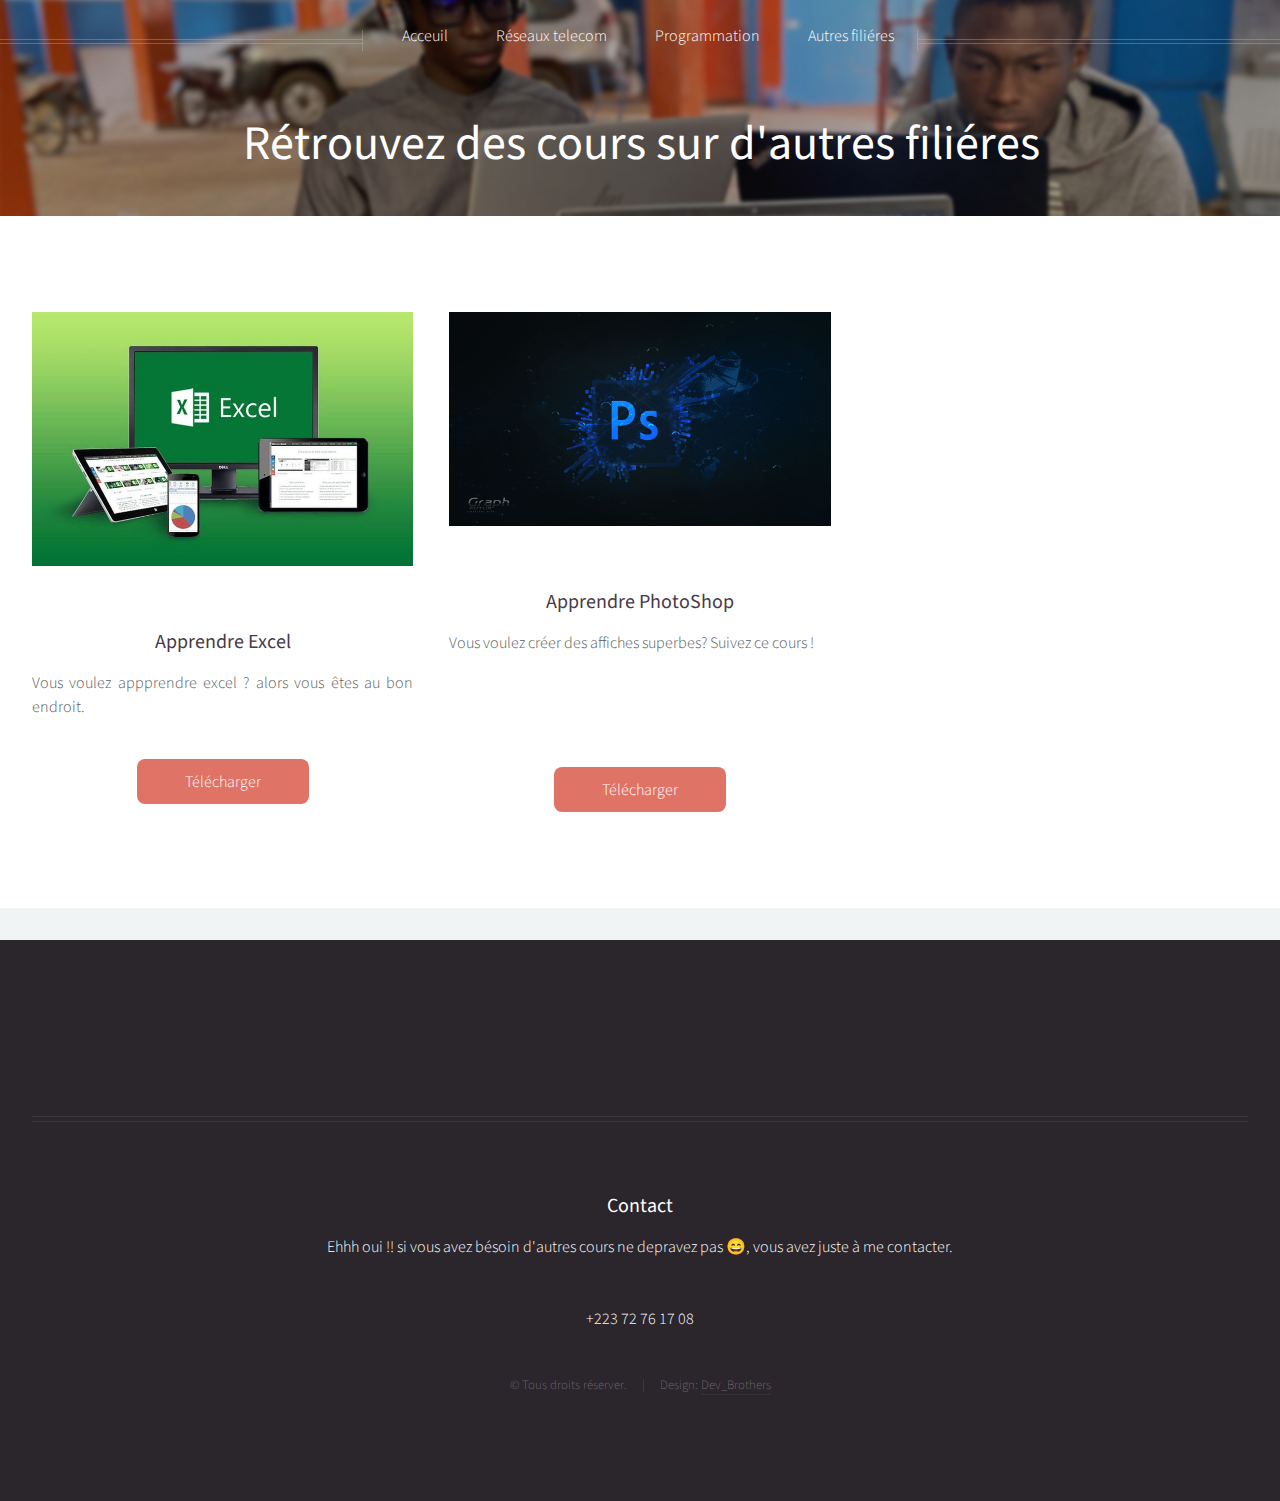
==== others.html @ 85491c1a "Cours smash" ====
<!DOCTYPE HTML>
<html>
	<head>
		<title>Trouvez d'autes cours</title>
		<meta charset="utf-8" />
		<meta name="viewport" content="width=device-width, initial-scale=1, user-scalable=no" />
		<link rel="stylesheet" href="main.css" />
		<noscript><link rel="stylesheet" href="noscript.css" /></noscript>
	</head>
	<body class="no-sidebar is-preload">
		<div id="page-wrapper">

			<!-- Header -->
				<div id="header">

					<!-- Inner -->
						<div class="inner">
							<header>
								<h1><a href="index.html" id="logo">Rétrouvez des cours  sur d'autres filiéres</a></h1>
							</header>
						</div>

					<!-- Nav -->
						<nav id="nav">
							<ul>
								<li><a href="index.html">Acceuil</a></li>
								<li><a href="reso.html">Réseaux telecom</a></li>
								<li><a href="program.html">Programmation</a></li>
								<li><a href="others.html">Autres filiéres</a></li>
							</ul>
						</nav>

				</div>

			<!-- Main -->
				<div class="wrapper style1">

					<div class="container">

						<div class="row">
							<article class="col-4 col-12-mobile special">
								<a href="#!" class="image featured"><img src="excel.jpg" alt="" /></a>
								<header>
									<h3><a href="#!">Apprendre Excel</a></h3>
								</header>
								<p>
									Vous voulez appprendre excel ? alors vous êtes au bon endroit.
									
								</p>
								<footer>
									<a Download="Excel"  href="https://t.me/Scorpion_dev_bros" class="button">Télécharger</a>
								</footer>
							</article>
							<article class="col-4 col-12-mobile special">
								<a href="#!" class="image featured"><img src="ps.jpg" alt="" /></a>
								<header>
									<h3><a href="#!">Apprendre PhotoShop</a></h3>
								</header>
								<p>
									Vous voulez créer des affiches superbes? Suivez ce cours ! <br><br><br><br>
								</p>
								<footer>
									<a download="PhotoShop" href="https://t.me/Scorpion_dev_bros" class="button">Télécharger</a>
								</footer>
							</article>
						</div>
					</div>

				</div>

			<!-- Footer -->
			<div id="footer">
					
				<hr />
				<div class="row">
					<div class="col-12">

						<!-- Contact -->
							<section class="contact">
								<header>
									<h3>Contact</h3>
								</header>
								<p>Ehhh oui !! si vous avez bésoin d'autres cours ne depravez pas 😄, vous avez juste à me contacter.</p>
								<p>+223 72 76 17 08</p>
								
							</section>

						<!-- Copyright -->
							<div class="copyright">
								<ul class="menu">
									<li>&copy; Tous droits réserver.</li><li>Design: <a href="https://ibnaboubacr.github.io/scorpion-pages.github.io/">Dev_Brothers</a></li>
								</ul>
							</div>

					</div>

				</div>
			</div>

		</div>

		<!-- Scripts -->
			<script src="jquery.min.js"></script>
			<script src="jquery.dropotron.min.js"></script>
			<script src="jquery.scrolly.min.js"></script>
			<script src="jquery.scrollex.min.js"></script>
			<script src="browser.min.js"></script>
			<script src="breakpoints.min.js"></script>
			<script src="util.js"></script>
			<script src="main.js"></script>

	</body>
</html>
---- main.css ----
@import url("https://fonts.googleapis.com/css?family=Source+Sans+Pro:300,300italic,400,400italic,600");
@import url("fontawesome-all.min.css");

/*
	Helios by HTML5 UP
	html5up.net | @ajlkn
	Free for personal and commercial use under the CCA 3.0 license (html5up.net/license)
*/

html, body, div, span, applet, object,
iframe, h1, h2, h3, h4, h5, h6, p, blockquote,
pre, a, abbr, acronym, address, big, cite,
code, del, dfn, em, img, ins, kbd, q, s, samp,
small, strike, strong, sub, sup, tt, var, b,
u, i, center, dl, dt, dd, ol, ul, li, fieldset,
form, label, legend, table, caption, tbody,
tfoot, thead, tr, th, td, article, aside,
canvas, details, embed, figure, figcaption,
footer, header, hgroup, menu, nav, output, ruby,
section, summary, time, mark, audio, video {
	margin: 0;
	padding: 0;
	border: 0;
	font-size: 100%;
	font: inherit;
	vertical-align: baseline;}

article, aside, details, figcaption, figure,
footer, header, hgroup, menu, nav, section {
	display: block;}

body {
	line-height: 1;
}

ol, ul {
	list-style: none;
}

blockquote, q {
	quotes: none;
}

	blockquote:before, blockquote:after, q:before, q:after {
		content: '';
		content: none;
	}

table {
	border-collapse: collapse;
	border-spacing: 0;
}

body {
	-webkit-text-size-adjust: none;
}

mark {
	background-color: transparent;
	color: inherit;
}

input::-moz-focus-inner {
	border: 0;
	padding: 0;
}

input, select, textarea {
	-moz-appearance: none;
	-webkit-appearance: none;
	-ms-appearance: none;
	appearance: none;
}

/* Basic */

	html {
		box-sizing: border-box;
	}

	*, *:before, *:after {
		box-sizing: inherit;
	}

	body {
		background: #f0f4f4;
		color: #5b5b5b;
		font-size: 15pt;
		line-height: 1.85em;
		font-family: 'Source Sans Pro', sans-serif;
		font-weight: 300;
	}

		body.is-preload *, body.is-preload *:before, body.is-preload *:after {
			-moz-animation: none !important;
			-webkit-animation: none !important;
			-ms-animation: none !important;
			animation: none !important;
			-moz-transition: none !important;
			-webkit-transition: none !important;
			-ms-transition: none !important;
			transition: none !important;
		}

	input, textarea, select {
		font-size: 15pt;
		line-height: 1.85em;
		font-family: 'Source Sans Pro', sans-serif;
		font-weight: 300;
	}

	h1, h2, h3, h4, h5, h6 {
		font-weight: 400;
		color: #483949;
		line-height: 1.25em;
	}

	h1 a, h2 a, h3 a, h4 a, h5 a, h6 a {
		color: inherit;
		text-decoration: none;
		border-bottom-color: transparent;
	}

	h1 strong, h2 strong, h3 strong, h4 strong, h5 strong, h6 strong {
		font-weight: 600;
	}

	h2 {
		font-size: 2.85em;
	}

	h3 {
		font-size: 1.25em;
	}

	h4 {
		font-size: 1em;
		margin: 0 0 0.25em 0;
	}

	strong, b {
		font-weight: 400;
		color: #483949;
	}

	em, i {
		font-style: italic;
	}

	a {
		color: inherit;
		border-bottom: solid 1px rgba(128, 128, 128, 0.15);
		text-decoration: none;
		-moz-transition: background-color 0.35s ease-in-out, color 0.35s ease-in-out, border-bottom-color 0.35s ease-in-out;
		-webkit-transition: background-color 0.35s ease-in-out, color 0.35s ease-in-out, border-bottom-color 0.35s ease-in-out;
		-ms-transition: background-color 0.35s ease-in-out, color 0.35s ease-in-out, border-bottom-color 0.35s ease-in-out;
		transition: background-color 0.35s ease-in-out, color 0.35s ease-in-out, border-bottom-color 0.35s ease-in-out;
	}

		a:hover {
			color: #ef8376;
			border-bottom-color: transparent;
		}

	sub {
		position: relative;
		top: 0.5em;
		font-size: 0.8em;
	}

	sup {
		position: relative;
		top: -0.5em;
		font-size: 0.8em;
	}

	blockquote {
		border-left: solid 0.5em #ddd;
		padding: 1em 0 1em 2em;
		font-style: italic;
	}

	p, ul, ol, dl, table {
		margin-bottom: 1em;
	}

	p {
		text-align: justify;
	}

	br.clear {
		clear: both;
	}

	hr {
		position: relative;
		display: block;
		border: 0;
		top: 4.5em;
		margin-bottom: 9em;
		height: 6px;
		border-top: solid 1px rgba(128, 128, 128, 0.2);
		border-bottom: solid 1px rgba(128, 128, 128, 0.2);
	}

		hr:before, hr:after {
			content: '';
			position: absolute;
			top: -8px;
			display: block;
			width: 1px;
			height: 21px;
			background: rgba(128, 128, 128, 0.2);
		}

		hr:before {
			left: -1px;
		}

		hr:after {
			right: -1px;
		}

	.timestamp {
		color: rgba(128, 128, 128, 0.75);
		font-size: 0.8em;
	}

/* Container */

	.container {
		margin: 0 auto;
		max-width: 100%;
		width: 1400px;
	}

		@media screen and (max-width: 1680px) {

			.container {
				width: 1200px;
			}

		}

		@media screen and (max-width: 1280px) {

			.container {
				width: 100%;
			}

		}

		@media screen and (max-width: 960px) {

			.container {
				width: 100%;
			}

		}

		@media screen and (max-width: 840px) {

			.container {
				width: 100%;
			}

		}

		@media screen and (max-width: 736px) {

			.container {
				width: 100%;
			}

		}

/* Row */

	.row {
		display: flex;
		flex-wrap: wrap;
		box-sizing: border-box;
		align-items: stretch;
	}

		.row > * {
			box-sizing: border-box;
		}

		.row.gtr-uniform > * > :last-child {
			margin-bottom: 0;
		}

		.row.aln-left {
			justify-content: flex-start;
		}

		.row.aln-center {
			justify-content: center;
		}

		.row.aln-right {
			justify-content: flex-end;
		}

		.row.aln-top {
			align-items: flex-start;
		}

		.row.aln-middle {
			align-items: center;
		}

		.row.aln-bottom {
			align-items: flex-end;
		}

		.row > .imp {
			order: -1;
		}

		.row > .col-1 {
			width: 8.33333%;
		}

		.row > .off-1 {
			margin-left: 8.33333%;
		}

		.row > .col-2 {
			width: 16.66667%;
		}

		.row > .off-2 {
			margin-left: 16.66667%;
		}

		.row > .col-3 {
			width: 25%;
		}

		.row > .off-3 {
			margin-left: 25%;
		}

		.row > .col-4 {
			width: 33.33333%;
		}

		.row > .off-4 {
			margin-left: 33.33333%;
		}

		.row > .col-5 {
			width: 41.66667%;
		}

		.row > .off-5 {
			margin-left: 41.66667%;
		}

		.row > .col-6 {
			width: 50%;
		}

		.row > .off-6 {
			margin-left: 50%;
		}

		.row > .col-7 {
			width: 58.33333%;
		}

		.row > .off-7 {
			margin-left: 58.33333%;
		}

		.row > .col-8 {
			width: 66.66667%;
		}

		.row > .off-8 {
			margin-left: 66.66667%;
		}

		.row > .col-9 {
			width: 75%;
		}

		.row > .off-9 {
			margin-left: 75%;
		}

		.row > .col-10 {
			width: 83.33333%;
		}

		.row > .off-10 {
			margin-left: 83.33333%;
		}

		.row > .col-11 {
			width: 91.66667%;
		}

		.row > .off-11 {
			margin-left: 91.66667%;
		}

		.row > .col-12 {
			width: 100%;
		}

		.row > .off-12 {
			margin-left: 100%;
		}

		.row.gtr-0 {
			margin-top: 0px;
			margin-left: 0px;
		}

			.row.gtr-0 > * {
				padding: 0px 0 0 0px;
			}

			.row.gtr-0.gtr-uniform {
				margin-top: 0px;
			}

				.row.gtr-0.gtr-uniform > * {
					padding-top: 0px;
				}

		.row.gtr-25 {
			margin-top: -10px;
			margin-left: -10px;
		}

			.row.gtr-25 > * {
				padding: 10px 0 0 10px;
			}

			.row.gtr-25.gtr-uniform {
				margin-top: -10px;
			}

				.row.gtr-25.gtr-uniform > * {
					padding-top: 10px;
				}

		.row.gtr-50 {
			margin-top: -20px;
			margin-left: -20px;
		}

			.row.gtr-50 > * {
				padding: 20px 0 0 20px;
			}

			.row.gtr-50.gtr-uniform {
				margin-top: -20px;
			}

				.row.gtr-50.gtr-uniform > * {
					padding-top: 20px;
				}

		.row {
			margin-top: -40px;
			margin-left: -40px;
		}

			.row > * {
				padding: 40px 0 0 40px;
			}

			.row.gtr-uniform {
				margin-top: -40px;
			}

				.row.gtr-uniform > * {
					padding-top: 40px;
				}

		.row.gtr-150 {
			margin-top: -60px;
			margin-left: -60px;
		}

			.row.gtr-150 > * {
				padding: 60px 0 0 60px;
			}

			.row.gtr-150.gtr-uniform {
				margin-top: -60px;
			}

				.row.gtr-150.gtr-uniform > * {
					padding-top: 60px;
				}

		.row.gtr-200 {
			margin-top: -80px;
			margin-left: -80px;
		}

			.row.gtr-200 > * {
				padding: 80px 0 0 80px;
			}

			.row.gtr-200.gtr-uniform {
				margin-top: -80px;
			}

				.row.gtr-200.gtr-uniform > * {
					padding-top: 80px;
				}

		@media screen and (max-width: 1680px) {

			.row {
				display: flex;
				flex-wrap: wrap;
				box-sizing: border-box;
				align-items: stretch;
			}

				.row > * {
					box-sizing: border-box;
				}

				.row.gtr-uniform > * > :last-child {
					margin-bottom: 0;
				}

				.row.aln-left {
					justify-content: flex-start;
				}

				.row.aln-center {
					justify-content: center;
				}

				.row.aln-right {
					justify-content: flex-end;
				}

				.row.aln-top {
					align-items: flex-start;
				}

				.row.aln-middle {
					align-items: center;
				}

				.row.aln-bottom {
					align-items: flex-end;
				}

				.row > .imp-wide {
					order: -1;
				}

				.row > .col-1-wide {
					width: 8.33333%;
				}

				.row > .off-1-wide {
					margin-left: 8.33333%;
				}

				.row > .col-2-wide {
					width: 16.66667%;
				}

				.row > .off-2-wide {
					margin-left: 16.66667%;
				}

				.row > .col-3-wide {
					width: 25%;
				}

				.row > .off-3-wide {
					margin-left: 25%;
				}

				.row > .col-4-wide {
					width: 33.33333%;
				}

				.row > .off-4-wide {
					margin-left: 33.33333%;
				}

				.row > .col-5-wide {
					width: 41.66667%;
				}

				.row > .off-5-wide {
					margin-left: 41.66667%;
				}

				.row > .col-6-wide {
					width: 50%;
				}

				.row > .off-6-wide {
					margin-left: 50%;
				}

				.row > .col-7-wide {
					width: 58.33333%;
				}

				.row > .off-7-wide {
					margin-left: 58.33333%;
				}

				.row > .col-8-wide {
					width: 66.66667%;
				}

				.row > .off-8-wide {
					margin-left: 66.66667%;
				}

				.row > .col-9-wide {
					width: 75%;
				}

				.row > .off-9-wide {
					margin-left: 75%;
				}

				.row > .col-10-wide {
					width: 83.33333%;
				}

				.row > .off-10-wide {
					margin-left: 83.33333%;
				}

				.row > .col-11-wide {
					width: 91.66667%;
				}

				.row > .off-11-wide {
					margin-left: 91.66667%;
				}

				.row > .col-12-wide {
					width: 100%;
				}

				.row > .off-12-wide {
					margin-left: 100%;
				}

				.row.gtr-0 {
					margin-top: 0px;
					margin-left: 0px;
				}

					.row.gtr-0 > * {
						padding: 0px 0 0 0px;
					}

					.row.gtr-0.gtr-uniform {
						margin-top: 0px;
					}

						.row.gtr-0.gtr-uniform > * {
							padding-top: 0px;
						}

				.row.gtr-25 {
					margin-top: -10px;
					margin-left: -10px;
				}

					.row.gtr-25 > * {
						padding: 10px 0 0 10px;
					}

					.row.gtr-25.gtr-uniform {
						margin-top: -10px;
					}

						.row.gtr-25.gtr-uniform > * {
							padding-top: 10px;
						}

				.row.gtr-50 {
					margin-top: -20px;
					margin-left: -20px;
				}

					.row.gtr-50 > * {
						padding: 20px 0 0 20px;
					}

					.row.gtr-50.gtr-uniform {
						margin-top: -20px;
					}

						.row.gtr-50.gtr-uniform > * {
							padding-top: 20px;
						}

				.row {
					margin-top: -40px;
					margin-left: -40px;
				}

					.row > * {
						padding: 40px 0 0 40px;
					}

					.row.gtr-uniform {
						margin-top: -40px;
					}

						.row.gtr-uniform > * {
							padding-top: 40px;
						}

				.row.gtr-150 {
					margin-top: -60px;
					margin-left: -60px;
				}

					.row.gtr-150 > * {
						padding: 60px 0 0 60px;
					}

					.row.gtr-150.gtr-uniform {
						margin-top: -60px;
					}

						.row.gtr-150.gtr-uniform > * {
							padding-top: 60px;
						}

				.row.gtr-200 {
					margin-top: -80px;
					margin-left: -80px;
				}

					.row.gtr-200 > * {
						padding: 80px 0 0 80px;
					}

					.row.gtr-200.gtr-uniform {
						margin-top: -80px;
					}

						.row.gtr-200.gtr-uniform > * {
							padding-top: 80px;
						}

		}

		@media screen and (max-width: 1280px) {

			.row {
				display: flex;
				flex-wrap: wrap;
				box-sizing: border-box;
				align-items: stretch;
			}

				.row > * {
					box-sizing: border-box;
				}

				.row.gtr-uniform > * > :last-child {
					margin-bottom: 0;
				}

				.row.aln-left {
					justify-content: flex-start;
				}

				.row.aln-center {
					justify-content: center;
				}

				.row.aln-right {
					justify-content: flex-end;
				}

				.row.aln-top {
					align-items: flex-start;
				}

				.row.aln-middle {
					align-items: center;
				}

				.row.aln-bottom {
					align-items: flex-end;
				}

				.row > .imp-normal {
					order: -1;
				}

				.row > .col-1-normal {
					width: 8.33333%;
				}

				.row > .off-1-normal {
					margin-left: 8.33333%;
				}

				.row > .col-2-normal {
					width: 16.66667%;
				}

				.row > .off-2-normal {
					margin-left: 16.66667%;
				}

				.row > .col-3-normal {
					width: 25%;
				}

				.row > .off-3-normal {
					margin-left: 25%;
				}

				.row > .col-4-normal {
					width: 33.33333%;
				}

				.row > .off-4-normal {
					margin-left: 33.33333%;
				}

				.row > .col-5-normal {
					width: 41.66667%;
				}

				.row > .off-5-normal {
					margin-left: 41.66667%;
				}

				.row > .col-6-normal {
					width: 50%;
				}

				.row > .off-6-normal {
					margin-left: 50%;
				}

				.row > .col-7-normal {
					width: 58.33333%;
				}

				.row > .off-7-normal {
					margin-left: 58.33333%;
				}

				.row > .col-8-normal {
					width: 66.66667%;
				}

				.row > .off-8-normal {
					margin-left: 66.66667%;
				}

				.row > .col-9-normal {
					width: 75%;
				}

				.row > .off-9-normal {
					margin-left: 75%;
				}

				.row > .col-10-normal {
					width: 83.33333%;
				}

				.row > .off-10-normal {
					margin-left: 83.33333%;
				}

				.row > .col-11-normal {
					width: 91.66667%;
				}

				.row > .off-11-normal {
					margin-left: 91.66667%;
				}

				.row > .col-12-normal {
					width: 100%;
				}

				.row > .off-12-normal {
					margin-left: 100%;
				}

				.row.gtr-0 {
					margin-top: 0px;
					margin-left: 0px;
				}

					.row.gtr-0 > * {
						padding: 0px 0 0 0px;
					}

					.row.gtr-0.gtr-uniform {
						margin-top: 0px;
					}

						.row.gtr-0.gtr-uniform > * {
							padding-top: 0px;
						}

				.row.gtr-25 {
					margin-top: -9px;
					margin-left: -9px;
				}

					.row.gtr-25 > * {
						padding: 9px 0 0 9px;
					}

					.row.gtr-25.gtr-uniform {
						margin-top: -9px;
					}

						.row.gtr-25.gtr-uniform > * {
							padding-top: 9px;
						}

				.row.gtr-50 {
					margin-top: -18px;
					margin-left: -18px;
				}

					.row.gtr-50 > * {
						padding: 18px 0 0 18px;
					}

					.row.gtr-50.gtr-uniform {
						margin-top: -18px;
					}

						.row.gtr-50.gtr-uniform > * {
							padding-top: 18px;
						}

				.row {
					margin-top: -36px;
					margin-left: -36px;
				}

					.row > * {
						padding: 36px 0 0 36px;
					}

					.row.gtr-uniform {
						margin-top: -36px;
					}

						.row.gtr-uniform > * {
							padding-top: 36px;
						}

				.row.gtr-150 {
					margin-top: -54px;
					margin-left: -54px;
				}

					.row.gtr-150 > * {
						padding: 54px 0 0 54px;
					}

					.row.gtr-150.gtr-uniform {
						margin-top: -54px;
					}

						.row.gtr-150.gtr-uniform > * {
							padding-top: 54px;
						}

				.row.gtr-200 {
					margin-top: -72px;
					margin-left: -72px;
				}

					.row.gtr-200 > * {
						padding: 72px 0 0 72px;
					}

					.row.gtr-200.gtr-uniform {
						margin-top: -72px;
					}

						.row.gtr-200.gtr-uniform > * {
							padding-top: 72px;
						}

		}

		@media screen and (max-width: 960px) {

			.row {
				display: flex;
				flex-wrap: wrap;
				box-sizing: border-box;
				align-items: stretch;
			}

				.row > * {
					box-sizing: border-box;
				}

				.row.gtr-uniform > * > :last-child {
					margin-bottom: 0;
				}

				.row.aln-left {
					justify-content: flex-start;
				}

				.row.aln-center {
					justify-content: center;
				}

				.row.aln-right {
					justify-content: flex-end;
				}

				.row.aln-top {
					align-items: flex-start;
				}

				.row.aln-middle {
					align-items: center;
				}

				.row.aln-bottom {
					align-items: flex-end;
				}

				.row > .imp-narrow {
					order: -1;
				}

				.row > .col-1-narrow {
					width: 8.33333%;
				}

				.row > .off-1-narrow {
					margin-left: 8.33333%;
				}

				.row > .col-2-narrow {
					width: 16.66667%;
				}

				.row > .off-2-narrow {
					margin-left: 16.66667%;
				}

				.row > .col-3-narrow {
					width: 25%;
				}

				.row > .off-3-narrow {
					margin-left: 25%;
				}

				.row > .col-4-narrow {
					width: 33.33333%;
				}

				.row > .off-4-narrow {
					margin-left: 33.33333%;
				}

				.row > .col-5-narrow {
					width: 41.66667%;
				}

				.row > .off-5-narrow {
					margin-left: 41.66667%;
				}

				.row > .col-6-narrow {
					width: 50%;
				}

				.row > .off-6-narrow {
					margin-left: 50%;
				}

				.row > .col-7-narrow {
					width: 58.33333%;
				}

				.row > .off-7-narrow {
					margin-left: 58.33333%;
				}

				.row > .col-8-narrow {
					width: 66.66667%;
				}

				.row > .off-8-narrow {
					margin-left: 66.66667%;
				}

				.row > .col-9-narrow {
					width: 75%;
				}

				.row > .off-9-narrow {
					margin-left: 75%;
				}

				.row > .col-10-narrow {
					width: 83.33333%;
				}

				.row > .off-10-narrow {
					margin-left: 83.33333%;
				}

				.row > .col-11-narrow {
					width: 91.66667%;
				}

				.row > .off-11-narrow {
					margin-left: 91.66667%;
				}

				.row > .col-12-narrow {
					width: 100%;
				}

				.row > .off-12-narrow {
					margin-left: 100%;
				}

				.row.gtr-0 {
					margin-top: 0px;
					margin-left: 0px;
				}

					.row.gtr-0 > * {
						padding: 0px 0 0 0px;
					}

					.row.gtr-0.gtr-uniform {
						margin-top: 0px;
					}

						.row.gtr-0.gtr-uniform > * {
							padding-top: 0px;
						}

				.row.gtr-25 {
					margin-top: -8px;
					margin-left: -8px;
				}

					.row.gtr-25 > * {
						padding: 8px 0 0 8px;
					}

					.row.gtr-25.gtr-uniform {
						margin-top: -8px;
					}

						.row.gtr-25.gtr-uniform > * {
							padding-top: 8px;
						}

				.row.gtr-50 {
					margin-top: -16px;
					margin-left: -16px;
				}

					.row.gtr-50 > * {
						padding: 16px 0 0 16px;
					}

					.row.gtr-50.gtr-uniform {
						margin-top: -16px;
					}

						.row.gtr-50.gtr-uniform > * {
							padding-top: 16px;
						}

				.row {
					margin-top: -32px;
					margin-left: -32px;
				}

					.row > * {
						padding: 32px 0 0 32px;
					}

					.row.gtr-uniform {
						margin-top: -32px;
					}

						.row.gtr-uniform > * {
							padding-top: 32px;
						}

				.row.gtr-150 {
					margin-top: -48px;
					margin-left: -48px;
				}

					.row.gtr-150 > * {
						padding: 48px 0 0 48px;
					}

					.row.gtr-150.gtr-uniform {
						margin-top: -48px;
					}

						.row.gtr-150.gtr-uniform > * {
							padding-top: 48px;
						}

				.row.gtr-200 {
					margin-top: -64px;
					margin-left: -64px;
				}

					.row.gtr-200 > * {
						padding: 64px 0 0 64px;
					}

					.row.gtr-200.gtr-uniform {
						margin-top: -64px;
					}

						.row.gtr-200.gtr-uniform > * {
							padding-top: 64px;
						}

		}

		@media screen and (max-width: 840px) {

			.row {
				display: flex;
				flex-wrap: wrap;
				box-sizing: border-box;
				align-items: stretch;
			}

				.row > * {
					box-sizing: border-box;
				}

				.row.gtr-uniform > * > :last-child {
					margin-bottom: 0;
				}

				.row.aln-left {
					justify-content: flex-start;
				}

				.row.aln-center {
					justify-content: center;
				}

				.row.aln-right {
					justify-content: flex-end;
				}

				.row.aln-top {
					align-items: flex-start;
				}

				.row.aln-middle {
					align-items: center;
				}

				.row.aln-bottom {
					align-items: flex-end;
				}

				.row > .imp-narrower {
					order: -1;
				}

				.row > .col-1-narrower {
					width: 8.33333%;
				}

				.row > .off-1-narrower {
					margin-left: 8.33333%;
				}

				.row > .col-2-narrower {
					width: 16.66667%;
				}

				.row > .off-2-narrower {
					margin-left: 16.66667%;
				}

				.row > .col-3-narrower {
					width: 25%;
				}

				.row > .off-3-narrower {
					margin-left: 25%;
				}

				.row > .col-4-narrower {
					width: 33.33333%;
				}

				.row > .off-4-narrower {
					margin-left: 33.33333%;
				}

				.row > .col-5-narrower {
					width: 41.66667%;
				}

				.row > .off-5-narrower {
					margin-left: 41.66667%;
				}

				.row > .col-6-narrower {
					width: 50%;
				}

				.row > .off-6-narrower {
					margin-left: 50%;
				}

				.row > .col-7-narrower {
					width: 58.33333%;
				}

				.row > .off-7-narrower {
					margin-left: 58.33333%;
				}

				.row > .col-8-narrower {
					width: 66.66667%;
				}

				.row > .off-8-narrower {
					margin-left: 66.66667%;
				}

				.row > .col-9-narrower {
					width: 75%;
				}

				.row > .off-9-narrower {
					margin-left: 75%;
				}

				.row > .col-10-narrower {
					width: 83.33333%;
				}

				.row > .off-10-narrower {
					margin-left: 83.33333%;
				}

				.row > .col-11-narrower {
					width: 91.66667%;
				}

				.row > .off-11-narrower {
					margin-left: 91.66667%;
				}

				.row > .col-12-narrower {
					width: 100%;
				}

				.row > .off-12-narrower {
					margin-left: 100%;
				}

				.row.gtr-0 {
					margin-top: 0px;
					margin-left: 0px;
				}

					.row.gtr-0 > * {
						padding: 0px 0 0 0px;
					}

					.row.gtr-0.gtr-uniform {
						margin-top: 0px;
					}

						.row.gtr-0.gtr-uniform > * {
							padding-top: 0px;
						}

				.row.gtr-25 {
					margin-top: -8px;
					margin-left: -8px;
				}

					.row.gtr-25 > * {
						padding: 8px 0 0 8px;
					}

					.row.gtr-25.gtr-uniform {
						margin-top: -8px;
					}

						.row.gtr-25.gtr-uniform > * {
							padding-top: 8px;
						}

				.row.gtr-50 {
					margin-top: -16px;
					margin-left: -16px;
				}

					.row.gtr-50 > * {
						padding: 16px 0 0 16px;
					}

					.row.gtr-50.gtr-uniform {
						margin-top: -16px;
					}

						.row.gtr-50.gtr-uniform > * {
							padding-top: 16px;
						}

				.row {
					margin-top: -32px;
					margin-left: -32px;
				}

					.row > * {
						padding: 32px 0 0 32px;
					}

					.row.gtr-uniform {
						margin-top: -32px;
					}

						.row.gtr-uniform > * {
							padding-top: 32px;
						}

				.row.gtr-150 {
					margin-top: -48px;
					margin-left: -48px;
				}

					.row.gtr-150 > * {
						padding: 48px 0 0 48px;
					}

					.row.gtr-150.gtr-uniform {
						margin-top: -48px;
					}

						.row.gtr-150.gtr-uniform > * {
							padding-top: 48px;
						}

				.row.gtr-200 {
					margin-top: -64px;
					margin-left: -64px;
				}

					.row.gtr-200 > * {
						padding: 64px 0 0 64px;
					}

					.row.gtr-200.gtr-uniform {
						margin-top: -64px;
					}

						.row.gtr-200.gtr-uniform > * {
							padding-top: 64px;
						}

		}

		@media screen and (max-width: 736px) {

			.row {
				display: flex;
				flex-wrap: wrap;
				box-sizing: border-box;
				align-items: stretch;
			}

				.row > * {
					box-sizing: border-box;
				}

				.row.gtr-uniform > * > :last-child {
					margin-bottom: 0;
				}

				.row.aln-left {
					justify-content: flex-start;
				}

				.row.aln-center {
					justify-content: center;
				}

				.row.aln-right {
					justify-content: flex-end;
				}

				.row.aln-top {
					align-items: flex-start;
				}

				.row.aln-middle {
					align-items: center;
				}

				.row.aln-bottom {
					align-items: flex-end;
				}

				.row > .imp-mobile {
					order: -1;
				}

				.row > .col-1-mobile {
					width: 8.33333%;
				}

				.row > .off-1-mobile {
					margin-left: 8.33333%;
				}

				.row > .col-2-mobile {
					width: 16.66667%;
				}

				.row > .off-2-mobile {
					margin-left: 16.66667%;
				}

				.row > .col-3-mobile {
					width: 25%;
				}

				.row > .off-3-mobile {
					margin-left: 25%;
				}

				.row > .col-4-mobile {
					width: 33.33333%;
				}

				.row > .off-4-mobile {
					margin-left: 33.33333%;
				}

				.row > .col-5-mobile {
					width: 41.66667%;
				}

				.row > .off-5-mobile {
					margin-left: 41.66667%;
				}

				.row > .col-6-mobile {
					width: 50%;
				}

				.row > .off-6-mobile {
					margin-left: 50%;
				}

				.row > .col-7-mobile {
					width: 58.33333%;
				}

				.row > .off-7-mobile {
					margin-left: 58.33333%;
				}

				.row > .col-8-mobile {
					width: 66.66667%;
				}

				.row > .off-8-mobile {
					margin-left: 66.66667%;
				}

				.row > .col-9-mobile {
					width: 75%;
				}

				.row > .off-9-mobile {
					margin-left: 75%;
				}

				.row > .col-10-mobile {
					width: 83.33333%;
				}

				.row > .off-10-mobile {
					margin-left: 83.33333%;
				}

				.row > .col-11-mobile {
					width: 91.66667%;
				}

				.row > .off-11-mobile {
					margin-left: 91.66667%;
				}

				.row > .col-12-mobile {
					width: 100%;
				}

				.row > .off-12-mobile {
					margin-left: 100%;
				}

				.row.gtr-0 {
					margin-top: 0px;
					margin-left: 0px;
				}

					.row.gtr-0 > * {
						padding: 0px 0 0 0px;
					}

					.row.gtr-0.gtr-uniform {
						margin-top: 0px;
					}

						.row.gtr-0.gtr-uniform > * {
							padding-top: 0px;
						}

				.row.gtr-25 {
					margin-top: -5px;
					margin-left: -5px;
				}

					.row.gtr-25 > * {
						padding: 5px 0 0 5px;
					}

					.row.gtr-25.gtr-uniform {
						margin-top: -5px;
					}

						.row.gtr-25.gtr-uniform > * {
							padding-top: 5px;
						}

				.row.gtr-50 {
					margin-top: -10px;
					margin-left: -10px;
				}

					.row.gtr-50 > * {
						padding: 10px 0 0 10px;
					}

					.row.gtr-50.gtr-uniform {
						margin-top: -10px;
					}

						.row.gtr-50.gtr-uniform > * {
							padding-top: 10px;
						}

				.row {
					margin-top: -20px;
					margin-left: -20px;
				}

					.row > * {
						padding: 20px 0 0 20px;
					}

					.row.gtr-uniform {
						margin-top: -20px;
					}

						.row.gtr-uniform > * {
							padding-top: 20px;
						}

				.row.gtr-150 {
					margin-top: -30px;
					margin-left: -30px;
				}

					.row.gtr-150 > * {
						padding: 30px 0 0 30px;
					}

					.row.gtr-150.gtr-uniform {
						margin-top: -30px;
					}

						.row.gtr-150.gtr-uniform > * {
							padding-top: 30px;
						}

				.row.gtr-200 {
					margin-top: -40px;
					margin-left: -40px;
				}

					.row.gtr-200 > * {
						padding: 40px 0 0 40px;
					}

					.row.gtr-200.gtr-uniform {
						margin-top: -40px;
					}

						.row.gtr-200.gtr-uniform > * {
							padding-top: 40px;
						}

		}

/* Sections/Article */

	section, article {
		margin-bottom: 3em;
	}

		section > :last-child, section:last-child, article > :last-child, article:last-child {
			margin-bottom: 0;
		}

		section.special > header, section.special > footer, article.special > header, article.special > footer {
			text-align: center;
		}

	.row > section, .row > article {
		margin-bottom: 0;
	}

	header {
		margin: 0 0 1em 0;
	}

		header > p {
			display: block;
			font-size: 1.5em;
			margin: 1em 0 2em 0;
			line-height: 1.5em;
			text-align: inherit;
		}

	footer {
		margin: 2.5em 0 0 0;
	}

/* Image */

	.image {
		position: relative;
		display: inline-block;
		border: 0;
		outline: 0;
	}

		.image img {
			display: block;
			width: 100%;
		}

		.image.fit {
			display: block;
			width: 100%;
		}

		.image.featured {
			display: block;
			width: 100%;
			margin: 0 0 4em 0;
		}

		.image.left {
			float: left;
			margin: 0 2em 2em 0;
		}

		.image.centered {
			display: block;
			margin: 0 0 2em 0;
		}

			.image.centered img {
				margin: 0 auto;
				width: auto;
			}

/* List */

	ul {
		list-style: disc;
		padding-left: 1em;
	}

		ul li {
			padding-left: 0.5em;
		}

	ol {
		list-style: decimal;
		padding-left: 1.25em;
	}

		ol li {
			padding-left: 0.25em;
		}

/* Actions */

	ul.actions {
		margin: 3em 0 0 0;
		list-style: none;
		padding-left: 0;
	}

		form ul.actions {
			margin-top: 0;
		}

		ul.actions li {
			display: inline-block;
			margin: 0 0.75em 0 0.75em;
			padding-left: 0;
		}

			ul.actions li:first-child {
				margin-left: 0;
			}

			ul.actions li:last-child {
				margin-right: 0;
			}

/* Divided */

	ul.divided {
		list-style: none;
		padding-left: 0;
	}

		ul.divided li {
			border-top: solid 1px rgba(128, 128, 128, 0.2);
			padding-top: 1.5em;
			margin-top: 1.5em;
			padding-left: 0;
		}

			ul.divided li:first-child {
				border-top: 0;
				padding-top: 0;
				margin-top: 0;
			}

/* Menu */

	ul.menu {
		height: 1em;
		line-height: 1em;
		list-style: none;
		padding-left: 0;
	}

		ul.menu li {
			display: inline-block;
			border-left: solid 1px rgba(128, 128, 128, 0.2);
			padding-left: 1.25em;
			margin-left: 1.25em;
		}

			ul.menu li:first-child {
				border-left: 0;
				padding-left: 0;
				margin-left: 0;
			}

/* Icons */

	ul.icons {
		position: relative;
		background: rgba(128, 128, 128, 0.05);
		border-radius: 4em;
		display: inline-block;
		padding: 0.35em 0.75em 0.35em 0.75em;
		font-size: 1.25em;
		cursor: default;
		list-style: none;
	}

		ul.icons li {
			display: inline-block;
			padding-left: 0;
		}

			ul.icons li a {
				display: inline-block;
				background: none;
				width: 2.5em;
				height: 2.5em;
				line-height: 2.5em;
				text-align: center;
				border-radius: 100%;
				border: 0;
				color: inherit;
			}

				ul.icons li a:hover {
					color: #ef8376;
				}

/* Form */

	form label {
		display: block;
		font-weight: 400;
		color: #483949;
		margin: 0 0 1em 0;
	}

	form input[type="text"],
	form input[type="email"],
	form input[type="password"],
	form select,
	form textarea {
		-webkit-appearance: none;
		display: block;
		border: 0;
		background: #fafafa;
		width: 100%;
		border-radius: 0.5em;
		border: solid 1px #E5E5E5;
		padding: 1em;
		-moz-transition: background-color 0.35s ease-in-out, border-color 0.35s ease-in-out;
		-webkit-transition: background-color 0.35s ease-in-out, border-color 0.35s ease-in-out;
		-ms-transition: background-color 0.35s ease-in-out, border-color 0.35s ease-in-out;
		transition: background-color 0.35s ease-in-out, border-color 0.35s ease-in-out;
	}

		form input[type="text"]:focus,
		form input[type="email"]:focus,
		form input[type="password"]:focus,
		form select:focus,
		form textarea:focus {
			background: #fff;
			border-color: #df7366;
		}

	form input[type="text"],
	form input[type="email"],
	form input[type="password"],
	form select {
		line-height: 1em;
	}

	form textarea {
		min-height: 9em;
	}

	form ::-webkit-input-placeholder {
		color: #555 !important;
	}

	form :-moz-placeholder {
		color: #555 !important;
	}

	form ::-moz-placeholder {
		color: #555 !important;
	}

	form :-ms-input-placeholder {
		color: #555 !important;
	}

	form ::-moz-focus-inner {
		border: 0;
	}

/* Table */

	table {
		width: 100%;
	}

		table.default {
			width: 100%;
		}

			table.default tbody tr {
				border-top: solid 1px #e5e5e5;
			}

				table.default tbody tr:first-child {
					border-top: 0;
				}

				table.default tbody tr:nth-child(2n+1) {
					background: #fafafa;
				}

			table.default td {
				padding: 0.5em 1em 0.5em 1em;
			}

			table.default th {
				text-align: left;
				font-weight: 400;
				padding: 0.5em 1em 0.5em 1em;
			}

			table.default thead {
				border-bottom: solid 2px #e5e5e5;
			}

			table.default tfoot {
				border-top: solid 2px #e5e5e5;
			}

/* Button */

	input[type="button"],
	input[type="submit"],
	input[type="reset"],
	button,
	.button {
		position: relative;
		display: inline-block;
		background: #df7366;
		color: #fff;
		text-align: center;
		border-radius: 0.5em;
		text-decoration: none;
		padding: 0.65em 3em 0.65em 3em;
		border: 0;
		cursor: pointer;
		outline: 0;
		font-weight: 300;
		-moz-transition: background-color 0.35s ease-in-out, color 0.35s ease-in-out, border-bottom-color 0.35s ease-in-out;
		-webkit-transition: background-color 0.35s ease-in-out, color 0.35s ease-in-out, border-bottom-color 0.35s ease-in-out;
		-ms-transition: background-color 0.35s ease-in-out, color 0.35s ease-in-out, border-bottom-color 0.35s ease-in-out;
		transition: background-color 0.35s ease-in-out, color 0.35s ease-in-out, border-bottom-color 0.35s ease-in-out;
	}

		input[type="button"]:hover,
		input[type="submit"]:hover,
		input[type="reset"]:hover,
		button:hover,
		.button:hover {
			color: #fff;
			background: #ef8376;
		}

		input[type="button"].alt,
		input[type="submit"].alt,
		input[type="reset"].alt,
		button.alt,
		.button.alt {
			background: #2B252C;
		}

			input[type="button"].alt:hover,
			input[type="submit"].alt:hover,
			input[type="reset"].alt:hover,
			button.alt:hover,
			.button.alt:hover {
				background: #3B353C;
			}

/* Post */

	.post.stub {
		text-align: center;
	}

		.post.stub header {
			margin: 0;
		}

/* Icons */

	.icon {
		text-decoration: none;
		text-decoration: none;
	}

		.icon:before {
			-moz-osx-font-smoothing: grayscale;
			-webkit-font-smoothing: antialiased;
			display: inline-block;
			font-style: normal;
			font-variant: normal;
			text-rendering: auto;
			line-height: 1;
			text-transform: none !important;
			font-family: 'Font Awesome 5 Free';
			font-weight: 400;
		}

		.icon:before {
			line-height: inherit;
			font-size: 1.25em;
		}

		.icon > .label {
			display: none;
		}

		.icon.solid:before {
			font-weight: 900;
		}

		.icon.brands:before {
			font-family: 'Font Awesome 5 Brands';
		}

		.icon.circled {
			position: relative;
			display: inline-block;
			background: #2b252c;
			color: #fff;
			border-radius: 100%;
			width: 3em;
			height: 3em;
			line-height: 3em;
			text-align: center;
			font-size: 1.25em;
		}

			header .icon.circled {
				margin: 0 0 2em 0;
			}

/* Wrapper */

	.wrapper {
		background: #fff;
		margin: 0 0 2em 0;
		padding: 6em 0 6em 0;
	}

		.wrapper.style2 {
			padding-top: 0;
		}

/* Header */

	#header {
		position: relative;
		background-image: url("header.jpg");
		background-size: cover;
		background-position: center center;
		background-attachment: fixed;
		color: #fff;
		text-align: center;
		padding: 7.5em 0 2em 0;
		cursor: default;
	}

		#header:before {
			content: '';
			display: inline-block;
			vertical-align: middle;
			height: 100%;
		}

		#header .inner {
			position: relative;
			z-index: 1;
			margin: 0;
			display: inline-block;
			vertical-align: middle;
		}

		#header header {
			display: inline-block;
		}

			#header header > p {
				font-size: 1.25em;
				margin: 0;
			}

		#header h1 {
			color: #fff;
			font-size: 3em;
			line-height: 1em;
		}

			#header h1 a {
				color: inherit;
			}

		#header .button {
			display: inline-block;
			border-radius: 100%;
			width: 4.5em;
			height: 4.5em;
			line-height: 4.5em;
			text-align: center;
			font-size: 1.25em;
			padding: 0;
		}

		#header hr {
			top: 1.5em;
			margin-bottom: 3em;
			border-bottom-color: rgba(192, 192, 192, 0.35);
			box-shadow: inset 0 1px 0 0 rgba(192, 192, 192, 0.35);
		}

			#header hr:before, #header hr:after {
				background: rgba(192, 192, 192, 0.35);
			}

		#header footer {
			margin: 1em 0 0 0;
		}

	body.homepage #header {
		height: 100vh;
		min-height: 40em;
	}

		body.homepage #header h1 {
			font-size: 4em;
		}

		body.homepage #header:after {
			content: '';
			background: #1C0920;
			display: block;
			position: absolute;
			left: 0;
			top: 0;
			width: 100%;
			height: 100%;
			opacity: 0;
			-moz-transition: opacity 2.5s ease-in-out;
			-webkit-transition: opacity 2.5s ease-in-out;
			-ms-transition: opacity 2.5s ease-in-out;
			transition: opacity 2.5s ease-in-out;
			-moz-transition-delay: 0.5s;
			-webkit-transition-delay: 0.5s;
			-ms-transition-delay: 0.5s;
			transition-delay: 0.5s;
		}

	body.homepage.is-preload #header:after {
		opacity: 1;
	}

/* Nav */

	#nav {
		position: absolute;
		top: 0;
		left: 0;
		width: 100%;
		text-align: center;
		padding: 1.5em 0 1.5em 0;
		z-index: 1;
		overflow: hidden;
	}

		#nav > ul {
			line-height: 0px;
			position: relative;
			display: inline-block;
			margin: 0;
			height: 21px;
			border-left: solid 1px rgba(192, 192, 192, 0.35);
			border-right: solid 1px rgba(192, 192, 192, 0.35);
		}

			#nav > ul:before, #nav > ul:after {
				content: '';
				display: block;
				width: 300%;
				position: absolute;
				top: 50%;
				margin-top: -2px;
				height: 5px;
				border-top: solid 1px rgba(192, 192, 192, 0.35);
				border-bottom: solid 1px rgba(192, 192, 192, 0.35);
			}

			#nav > ul:before {
				left: 100%;
				margin-left: 1px;
			}

			#nav > ul:after {
				right: 100%;
				margin-right: 1px;
			}

			#nav > ul > li {
				display: inline-block;
				margin: -9px 0.5em 0 0.5em;
				border-radius: 0.5em;
				padding: 0.85em;
				border: solid 1px transparent;
				-moz-transition: color 0.35s ease-in-out, border-color 0.35s ease-in-out;
				-webkit-transition: color 0.35s ease-in-out, border-color 0.35s ease-in-out;
				-ms-transition: color 0.35s ease-in-out, border-color 0.35s ease-in-out;
				transition: color 0.35s ease-in-out, border-color 0.35s ease-in-out;
			}

				#nav > ul > li.active {
					border-color: rgba(192, 192, 192, 0.35);
				}

				#nav > ul > li > a, #nav > ul > li > span {
					display: block;
					color: inherit;
					text-decoration: none;
					border: 0;
					outline: 0;
				}

				#nav > ul > li > ul {
					display: none;
				}

	.dropotron {
		background: rgba(255, 255, 255, 0.975);
		padding: 1em 1.25em 1em 1.25em;
		line-height: 1em;
		height: auto;
		text-align: left;
		border-radius: 0.5em;
		box-shadow: 0 0.15em 0.25em 0 rgba(0, 0, 0, 0.25);
		min-width: 12em;
		margin-top: -1em;
		list-style: none;
	}

		.dropotron li {
			border-top: solid 1px rgba(128, 128, 128, 0.2);
			color: #5b5b5b;
			padding-left: 0;
		}

			.dropotron li:first-child {
				border-top: 0;
			}

			.dropotron li:hover {
				color: #ef8376;
			}

			.dropotron li a, .dropotron li span {
				display: block;
				border: 0;
				padding: 0.5em 0 0.5em 0;
				-moz-transition: color 0.35s ease-in-out;
				-webkit-transition: color 0.35s ease-in-out;
				-ms-transition: color 0.35s ease-in-out;
				transition: color 0.35s ease-in-out;
			}

		.dropotron.level-0 {
			margin-top: 2em;
			font-size: 0.9em;
		}

			.dropotron.level-0:before {
				content: '';
				position: absolute;
				left: 50%;
				top: -0.7em;
				margin-left: -0.75em;
				border-bottom: solid 0.75em rgba(255, 255, 255, 0.975);
				border-left: solid 0.75em rgba(64, 64, 64, 0);
				border-right: solid 0.75em rgba(64, 64, 64, 0);
			}

/* Banner */

	#banner {
		background: #fff;
		text-align: center;
		padding: 4.5em 0 4.5em 0;
		margin-bottom: 0;
	}

		#banner header > p {
			margin-bottom: 0;
		}

/* Content */

	#content > hr {
		top: 3em;
		margin-bottom: 6em;
	}

	#content > section {
		margin-bottom: 0;
	}

/* Sidebar */

	#sidebar > hr {
		top: 3em;
		margin-bottom: 6em;
	}

		#sidebar > hr.first {
			display: none;
		}

	#sidebar > section {
		margin-bottom: 0;
	}

/* Main */

	#main {
		margin-bottom: 0;
	}

		#main section:first-of-type {
			padding-top: 2em;
		}

/* Footer */

	#footer {
		position: relative;
		overflow: hidden;
		padding: 6em 0 6em 0;
		background: #2b252c;
		color: #fff;
	}

		#footer .icon.circled {
			background: #fff;
			color: #2b252c;
		}

		#footer header {
			text-align: center;
			cursor: default;
		}

		#footer h2, #footer h3, #footer h4, #footer h5, #footer h6 {
			color: #fff;
		}

		#footer .contact {
			text-align: center;
		}

			#footer .contact p {
				text-align: center;
				margin: 0 0 3em 0;
			}

		#footer .copyright {
			text-align: center;
			color: rgba(128, 128, 128, 0.75);
			font-size: 0.8em;
			cursor: default;
		}

			#footer .copyright a {
				color: rgba(128, 128, 128, 0.75);
			}

				#footer .copyright a:hover {
					color: rgba(212, 212, 212, 0.85);
				}

/* Carousel */

	.carousel {
		position: relative;
		overflow: hidden;
		padding: 2em 0 2em 0;
		margin-bottom: 0;
	}

		.carousel .forward, .carousel .backward {
			position: absolute;
			top: 50%;
			width: 6em;
			height: 12em;
			margin-top: -6em;
			cursor: pointer;
		}

			.carousel .forward:before, .carousel .backward:before {
				content: '';
				display: block;
				width: 6em;
				height: 6em;
				border-radius: 100%;
				background-color: rgba(72, 57, 73, 0.5);
				position: absolute;
				top: 50%;
				margin-top: -3em;
				-moz-transition: background-color 0.35s ease-in-out;
				-webkit-transition: background-color 0.35s ease-in-out;
				-o-transition: background-color 0.35s ease-in-out;
				-ms-transition: background-color 0.35s ease-in-out;
				transition: background-color 0.35s ease-in-out;
				-webkit-backface-visibility: hidden;
			}

			.carousel .forward:after, .carousel .backward:after {
				content: '';
				width: 3em;
				height: 3em;
				position: absolute;
				top: 50%;
				margin: -1.5em 0 0 0;
				background: url("arrow.svg") no-repeat center center;
			}

			.carousel .forward:hover:before, .carousel .backward:hover:before {
				background-color: rgba(239, 131, 118, 0.75);
			}

		.carousel .forward {
			right: 0;
		}

			.carousel .forward:before {
				right: -3em;
			}

			.carousel .forward:after {
				right: -0.25em;
			}

		.carousel .backward {
			left: 0;
		}

			.carousel .backward:before {
				left: -3em;
			}

			.carousel .backward:after {
				left: -0.25em;
				-moz-transform: scaleX(-1);
				-webkit-transform: scaleX(-1);
				-ms-transform: scaleX(-1);
				transform: scaleX(-1);
			}

		.carousel .reel {
			white-space: nowrap;
			position: relative;
			-webkit-overflow-scrolling: touch;
			padding: 0 2em 0 2em;
		}

		.carousel article {
			display: inline-block;
			width: 18em;
			background: #fff;
			text-align: center;
			padding: 0 1em 3em 1em;
			margin: 0 2em 0 0;
			white-space: normal;
			opacity: 1.0;
			-moz-transition: opacity 0.75s ease-in-out;
			-webkit-transition: opacity 0.75s ease-in-out;
			-ms-transition: opacity 0.75s ease-in-out;
			transition: opacity 0.75s ease-in-out;
		}

			.carousel article.loading {
				opacity: 0;
			}

			.carousel article .image {
				position: relative;
				left: -1em;
				top: 0;
				width: auto;
				margin-right: -2em;
				margin-bottom: 3em;
			}

			.carousel article p {
				text-align: center;
			}

/* Wide */

	@media screen and (max-width: 1680px) {

		/* Basic */

			body, input, textarea, select {
				font-size: 14pt;
				line-height: 1.75em;
			}

		/* Carousel */

			.carousel {
				padding: 1.5em 0 1.5em 0;
			}

				.carousel .reel {
					padding: 0 1.5em 0 1.5em;
				}

				.carousel article {
					width: 18em;
					margin: 0 1.25em 0 0;
				}

	}

/* Normal */

	@media screen and (max-width: 1280px) {

		/* Basic */

			body, input, textarea, select {
				font-size: 12pt;
				line-height: 1.5em;
			}

		/* Wrapper */

			.wrapper {
				padding-left: 2em;
				padding-right: 2em;
			}

		/* Header */

			#header {
				background-attachment: scroll;
			}

				#header .inner {
					padding-left: 2em;
					padding-right: 2em;
				}

		/* Banner */

			#banner {
				padding-left: 2em;
				padding-right: 2em;
			}

		/* Footer */

			#footer {
				padding-left: 2em;
				padding-right: 2em;
			}

	}

/* Narrow */

/* Narrower */

	@media screen and (max-width: 840px) {

		/* Basic */

			body, input, textarea, select {
				font-size: 13pt;
				line-height: 1.65em;
			}

			.tweet {
				text-align: center;
			}

			.timestamp {
				display: block;
				text-align: center;
			}

		/* Footer */

			#footer {
				padding: 4em 2em 4em 2em;
			}

		/* Carousel */

			.carousel {
				padding: 1.25em 0 1.25em 0;
			}

				.carousel article {
					width: 18em;
					margin: 0 1em 0 0;
				}

	}

/* Mobile */

	#navPanel, #titleBar {
		display: none;
	}

	@media screen and (max-width: 736px) {

		/* Basic */

			html, body {
				overflow-x: hidden;
			}

			body, input, textarea, select {
				font-size: 12.5pt;
				line-height: 1.5em;
			}

			h2 {
				font-size: 1.75em;
			}

			h3 {
				font-size: 1.25em;
			}

			hr {
				top: 3em;
				margin-bottom: 6em;
			}

		/* Section/Article */

			section, article {
				margin-bottom: 2em;
			}

				section:last-child, article:last-child {
					margin-bottom: 0;
				}

			.row > section, .row > article {
				margin-bottom: 2em;
			}

			header > p {
				font-size: 1.25em;
			}

		/* Image */

			.image.featured {
				margin: 0 0 2em 0;
			}

			.image.left {
				margin: 0 1em 1em 0;
			}

			.image.centered {
				margin: 0 0 1em 0;
			}

		/* Actions */

			form ul.actions {
				margin-top: 0;
			}

			ul.actions li {
				display: block;
				margin: 0.75em 0 0 0;
			}

				ul.actions li:first-child {
					margin-top: 0;
				}

		/* Menu */

			ul.menu {
				height: auto;
				text-align: center;
			}

				ul.menu li {
					display: block;
					border: 0;
					padding: 0.75em 0 0 0;
					margin: 0;
				}

					ul.menu li:first-child {
						padding-top: 0;
					}

		/* Icons */

			ul.icons {
				font-size: 1em;
				padding: 0.35em 0.5em 0.35em 0.5em;
			}

				ul.icons li a {
					width: 2.25em;
				}

		/* Button */

			input[type="button"],
			input[type="submit"],
			input[type="reset"],
			button,
			.button {
				display: block;
				padding: 0;
				line-height: 3em;
				width: 100%;
			}

		/* Nav */

			#page-wrapper {
				-moz-backface-visibility: hidden;
				-webkit-backface-visibility: hidden;
				-ms-backface-visibility: hidden;
				backface-visibility: hidden;
				-moz-transition: -moz-transform 0.5s ease;
				-webkit-transition: -webkit-transform 0.5s ease;
				-ms-transition: -ms-transform 0.5s ease;
				transition: transform 0.5s ease;
				padding-bottom: 1px;
			}

			#navButton {
				-moz-backface-visibility: hidden;
				-webkit-backface-visibility: hidden;
				-ms-backface-visibility: hidden;
				backface-visibility: hidden;
				-moz-transition: -moz-transform 0.5s ease;
				-webkit-transition: -webkit-transform 0.5s ease;
				-ms-transition: -ms-transform 0.5s ease;
				transition: transform 0.5s ease;
				display: block;
				height: 44px;
				left: 0;
				position: fixed;
				top: 0;
				width: 100%;
				z-index: 10001;
			}

				#navButton .toggle {
					text-decoration: none;
					position: absolute;
					left: 0;
					top: 0;
					width: 100%;
					height: 100%;
					border: 0;
					outline: 0;
				}

					#navButton .toggle:before {
						-moz-osx-font-smoothing: grayscale;
						-webkit-font-smoothing: antialiased;
						display: inline-block;
						font-style: normal;
						font-variant: normal;
						text-rendering: auto;
						line-height: 1;
						text-transform: none !important;
						font-family: 'Font Awesome 5 Free';
						font-weight: 900;
					}

					#navButton .toggle:before {
						text-decoration: none;
						font-style: normal;
						content: '\f0c9';
						color: #fff;
						color: rgba(255, 255, 255, 0.75);
						text-align: center;
						display: block;
						font-size: 14px;
						width: 80px;
						height: 30px;
						line-height: 30px;
						position: absolute;
						left: 50%;
						margin-left: -40px;
						background: rgba(132, 128, 136, 0.75);
						border-top: 0;
						border-radius: 0 0 0.35em 0.35em;
					}

			#navPanel {
				-moz-backface-visibility: hidden;
				-webkit-backface-visibility: hidden;
				-ms-backface-visibility: hidden;
				backface-visibility: hidden;
				-moz-transform: translateY(-50vh);
				-webkit-transform: translateY(-50vh);
				-ms-transform: translateY(-50vh);
				transform: translateY(-50vh);
				-moz-transition: -moz-transform 0.5s ease;
				-webkit-transition: -webkit-transform 0.5s ease;
				-ms-transition: -ms-transform 0.5s ease;
				transition: transform 0.5s ease;
				display: block;
				height: 50vh;
				left: 0;
				overflow-y: auto;
				position: fixed;
				top: 0;
				width: 100%;
				z-index: 10002;
				background: #1f1920;
				box-shadow: inset 0px -2px 5px 0px rgba(0, 0, 0, 0.25);
				font-size: 1em;
			}

				#navPanel:before {
					content: '';
					display: block;
					position: absolute;
					left: 0;
					top: 0;
					width: 100%;
					height: 100%;
					background: url("overlay.png");
					background-size: 128px 128px;
				}

				#navPanel .link {
					position: relative;
					z-index: 1;
					display: block;
					text-decoration: none;
					padding: 0.5em;
					color: #ddd;
					border: 0;
					border-top: dotted 1px rgba(255, 255, 255, 0.05);
				}

					#navPanel .link:first-child {
						border-top: 0;
					}

					#navPanel .link.depth-0 {
						color: #fff;
						font-weight: 600;
					}

				#navPanel .indent-1 {
					display: inline-block;
					width: 1em;
				}

				#navPanel .indent-2 {
					display: inline-block;
					width: 2em;
				}

				#navPanel .indent-3 {
					display: inline-block;
					width: 3em;
				}

				#navPanel .indent-4 {
					display: inline-block;
					width: 4em;
				}

				#navPanel .indent-5 {
					display: inline-block;
					width: 5em;
				}

				#navPanel .depth-0 {
					color: #fff;
				}

			body.navPanel-visible #page-wrapper {
				-moz-transform: translateY(50vh);
				-webkit-transform: translateY(50vh);
				-ms-transform: translateY(50vh);
				transform: translateY(50vh);
			}

			body.navPanel-visible #navButton {
				-moz-transform: translateY(50vh);
				-webkit-transform: translateY(50vh);
				-ms-transform: translateY(50vh);
				transform: translateY(50vh);
			}

			body.navPanel-visible #navPanel {
				-moz-transform: translateY(0);
				-webkit-transform: translateY(0);
				-ms-transform: translateY(0);
				transform: translateY(0);
			}

		/* Wrapper */

			.wrapper {
				padding: 3em 1em 3em 1em;
			}

		/* Header */

			#header {
				background-attachment: scroll;
				padding: 2.5em 0 0 0;
			}

				#header .inner {
					padding-top: 1.5em;
					padding-left: 1em;
					padding-right: 1em;
				}

				#header header > p {
					font-size: 1em;
				}

				#header h1 {
					font-size: 1.75em;
				}

				#header hr {
					top: 1em;
					margin-bottom: 2.5em;
				}

			body.homepage #header {
				min-height: 0;
				padding: 5.5em 0 5em 0;
				height: auto;
			}

				body.homepage #header:before {
					display: none;
				}

				body.homepage #header h1 {
					font-size: 2.5em;
				}

		/* Nav */

			#nav {
				display: none;
			}

		/* Banner */

			#banner {
				padding: 3em 2em 3em 2em;
			}

		/* Sidebar */

			#sidebar > hr:first-of-type {
				display: block;
			}

		/* Main */

			#main > header {
				text-align: center;
			}

		/* Footer */

			#footer {
				padding-left: 1em;
				padding-right: 1em;
			}

		/* Carousel */

			.carousel {
				padding: 0.5em 0 0.5em 0;
			}

				.carousel .reel {
					padding: 0 0.5em 0 0.5em;
				}

				.carousel article {
					width: 14em;
					padding-bottom: 2em;
					margin: 0 0.5em 0 0;
				}

					.carousel article .image {
						margin-bottom: 2em;
					}

	}
---- noscript.css ----
/*
	Helios by HTML5 UP
	html5up.net | @ajlkn
	Free for personal and commercial use under the CCA 3.0 license (html5up.net/license)
*/

/* Carousel */

	.carousel {
		overflow-x: auto;
	}

/* Header */

	body.homepage.is-preload #header:after {
		opacity: 0;
	}
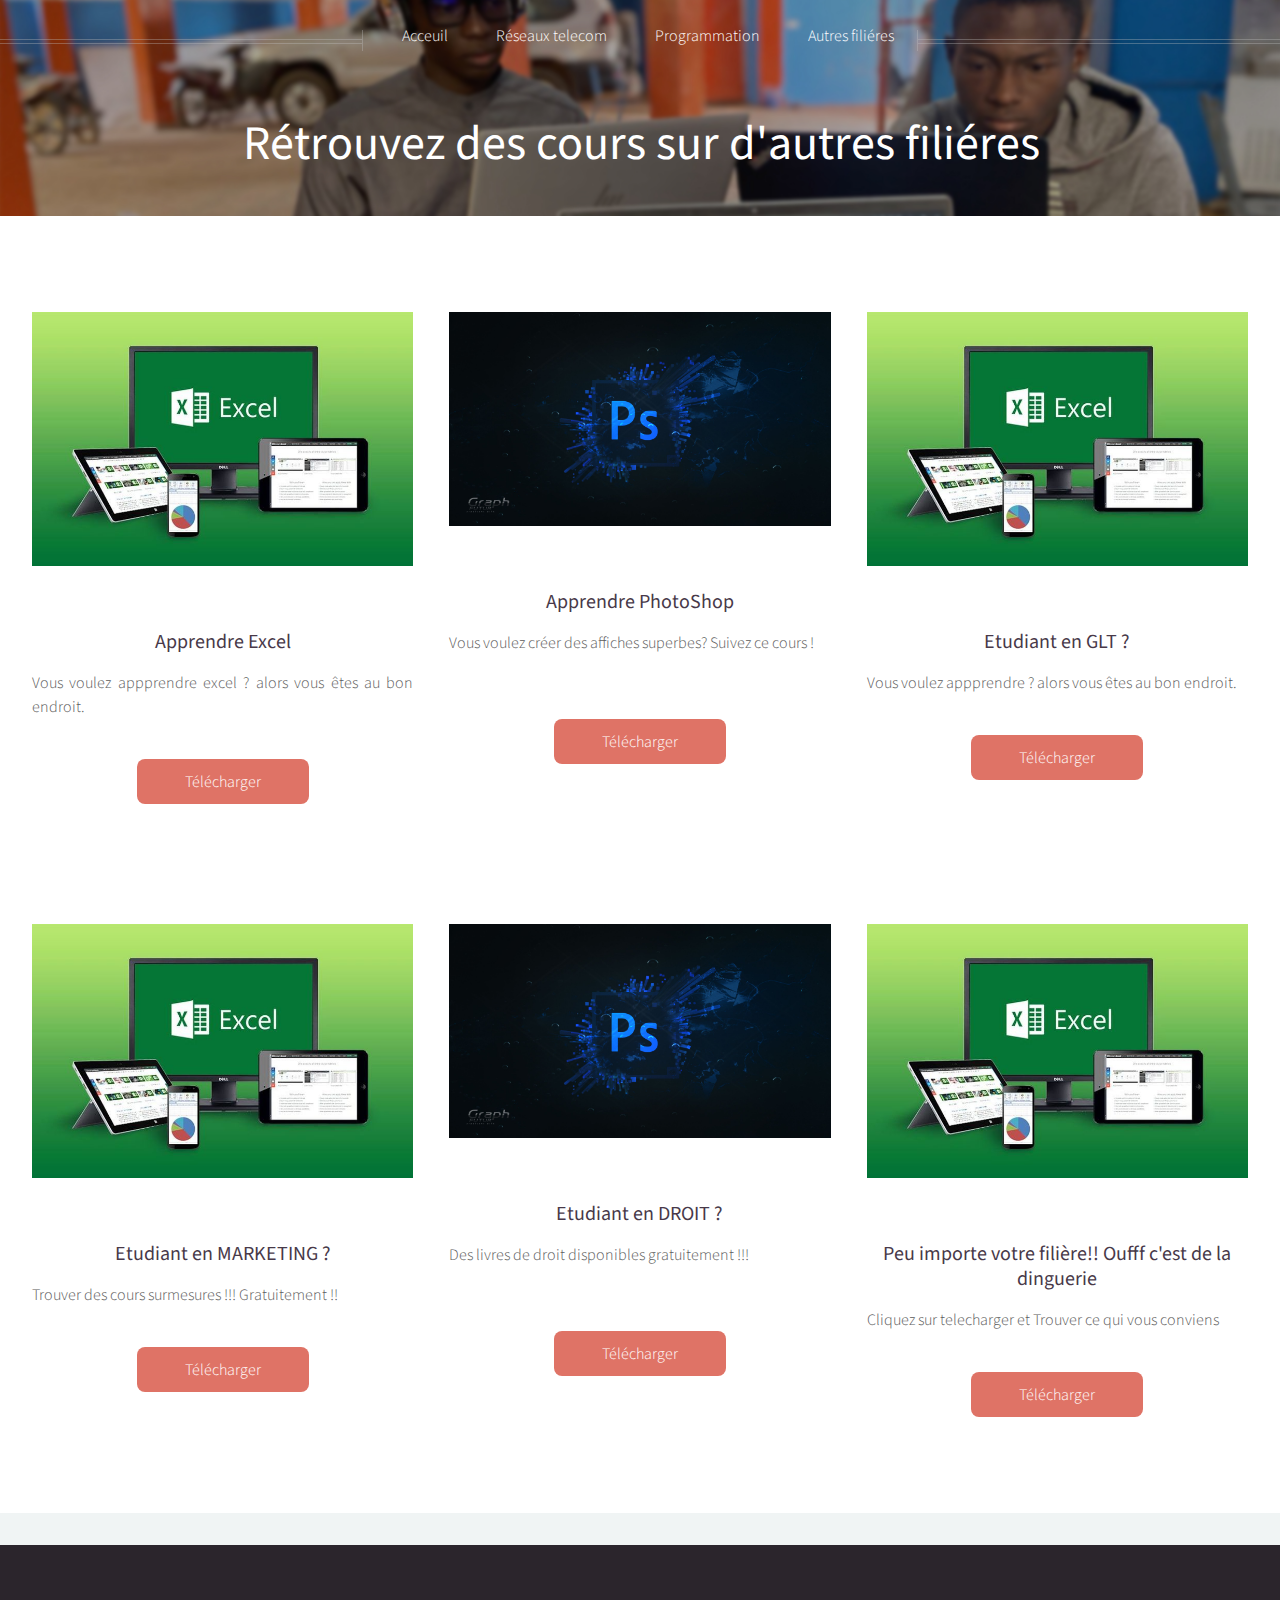
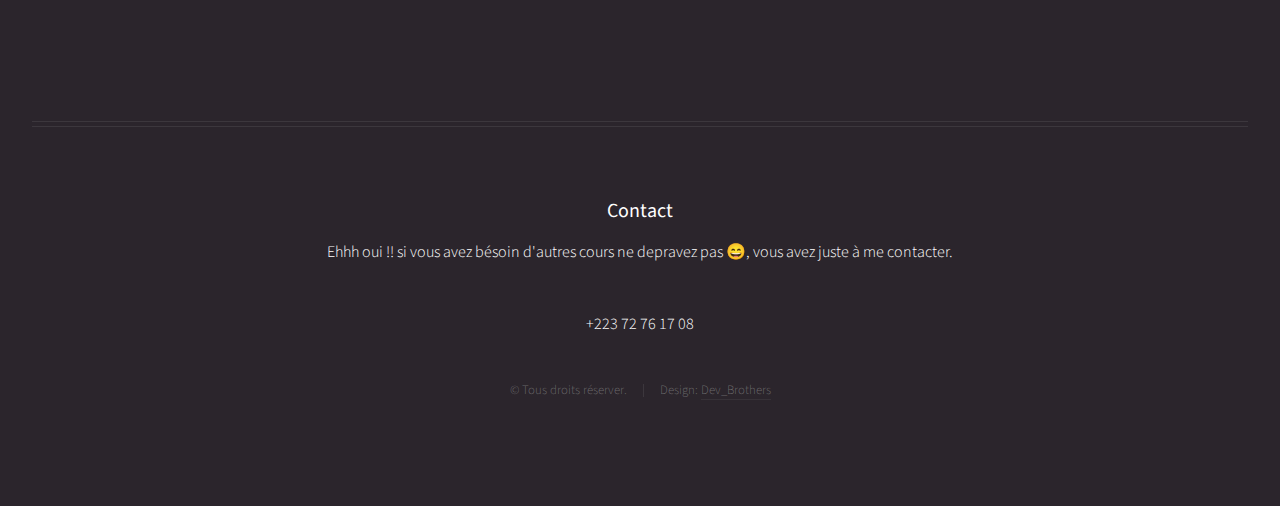
==== commit 68392a7e: "Màj des autres filieres" ====
--- a/others.html
+++ b/others.html
@@ -51,16 +51,79 @@
 									<a Download="Excel"  href="https://t.me/Scorpion_dev_bros" class="button">Télécharger</a>
 								</footer>
 							</article>
+
 							<article class="col-4 col-12-mobile special">
 								<a href="#!" class="image featured"><img src="ps.jpg" alt="" /></a>
 								<header>
 									<h3><a href="#!">Apprendre PhotoShop</a></h3>
 								</header>
 								<p>
-									Vous voulez créer des affiches superbes? Suivez ce cours ! <br><br><br><br>
+									Vous voulez créer des affiches superbes? Suivez ce cours ! <br><br>
 								</p>
 								<footer>
 									<a download="PhotoShop" href="https://t.me/Scorpion_dev_bros" class="button">Télécharger</a>
+								</footer>
+							</article>
+
+							<article class="col-4 col-12-mobile special">
+								<a href="#!" class="image featured"><img src="excel.jpg" alt="" /></a>
+								<header>
+									<h3><a href="#!">Etudiant en GLT ?</a></h3>
+								</header>
+								<p>
+									Vous voulez appprendre  ? alors vous êtes au bon endroit.
+									
+								</p>
+								<footer>
+									<a Download="Excel"  href="https://t.me/Scorpion_dev_bros" class="button">Télécharger</a>
+								</footer>
+							</article>
+						</div>
+					</div>
+
+					<br><br><br><br><br>
+
+					<div class="container">
+
+						<div class="row">
+							<article class="col-4 col-12-mobile special">
+								<a href="#!" class="image featured"><img src="excel.jpg" alt="" /></a>
+								<header>
+									<h3><a href="#!">Etudiant en MARKETING ?</a></h3>
+								</header>
+								<p>
+									Trouver des cours surmesures !!! Gratuitement !!
+									
+								</p>
+								<footer>
+									<a Download="Excel"  href="https://t.me/Scorpion_dev_bros" class="button">Télécharger</a>
+								</footer>
+							</article>
+
+							<article class="col-4 col-12-mobile special">
+								<a href="#!" class="image featured"><img src="ps.jpg" alt="" /></a>
+								<header>
+									<h3><a href="#!">Etudiant en DROIT ?</a></h3>
+								</header>
+								<p>
+									Des livres de droit disponibles gratuitement !!! <br><br>
+								</p>
+								<footer>
+									<a download="PhotoShop" href="https://t.me/Scorpion_dev_bros" class="button">Télécharger</a>
+								</footer>
+							</article>
+
+							<article class="col-4 col-12-mobile special">
+								<a href="#!" class="image featured"><img src="excel.jpg" alt="" /></a>
+								<header>
+									<h3><a href="#!">Peu importe votre filière!! Oufff c'est de la dinguerie</a></h3>
+								</header>
+								<p>
+									Cliquez sur telecharger et Trouver ce qui vous conviens
+									
+								</p>
+								<footer>
+									<a Download="Excel"  href="https://t.me/Scorpion_dev_bros" class="button">Télécharger</a>
 								</footer>
 							</article>
 						</div>
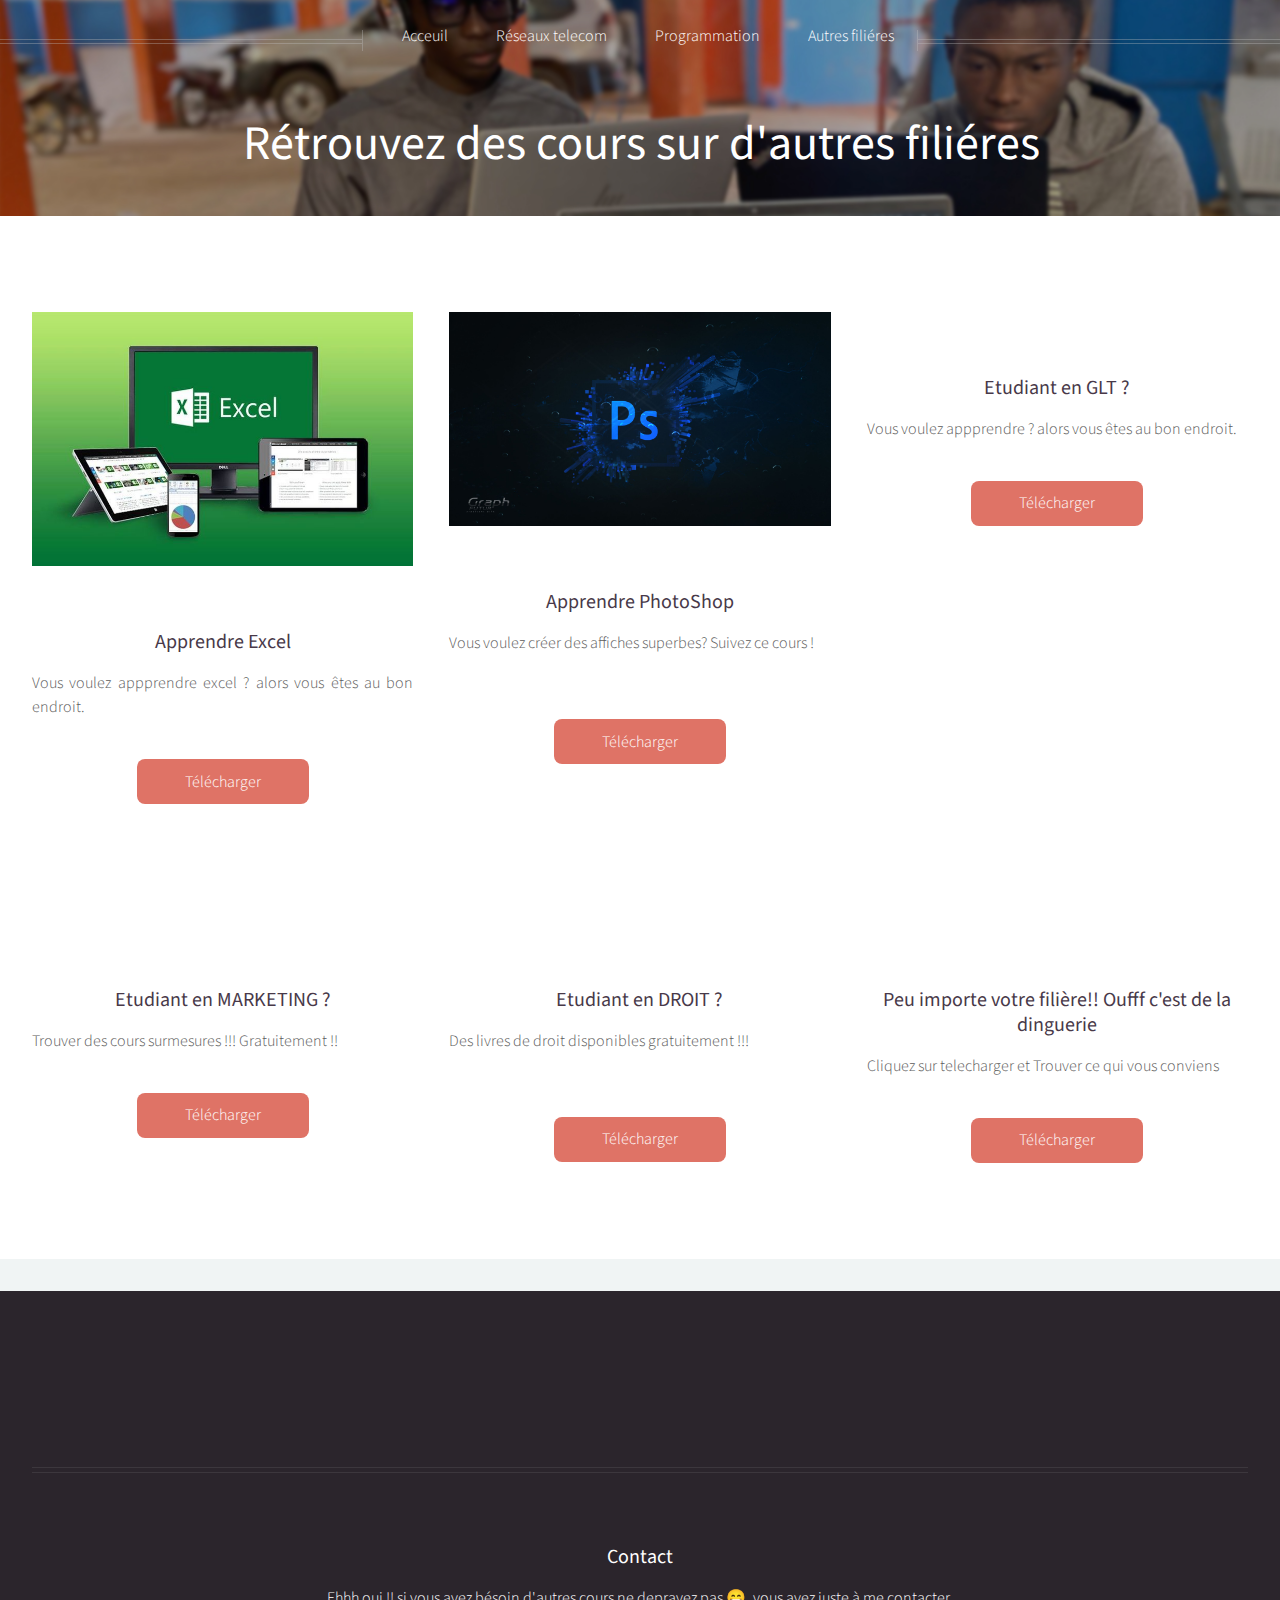
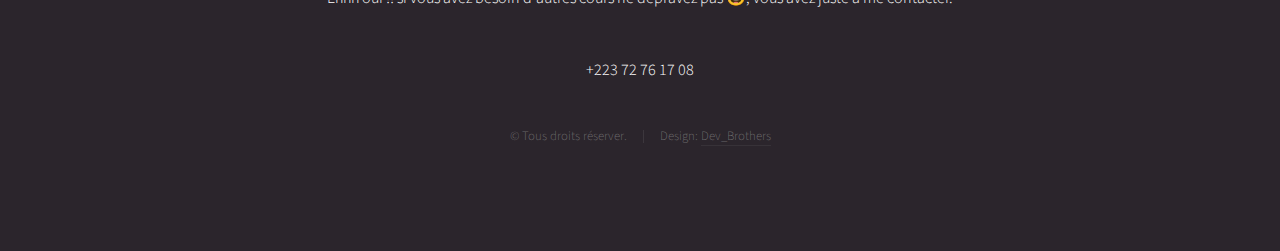
==== commit 72f1e07d: "màj des images" ====
--- a/others.html
+++ b/others.html
@@ -66,7 +66,7 @@
 							</article>
 
 							<article class="col-4 col-12-mobile special">
-								<a href="#!" class="image featured"><img src="excel.jpg" alt="" /></a>
+								<a href="#!" class="image featured"><img src="https://www.supplychaininfo.eu/wp-content/uploads/2019/03/strategie-logistique.jpg" alt="" /></a>
 								<header>
 									<h3><a href="#!">Etudiant en GLT ?</a></h3>
 								</header>
@@ -87,7 +87,7 @@
 
 						<div class="row">
 							<article class="col-4 col-12-mobile special">
-								<a href="#!" class="image featured"><img src="excel.jpg" alt="" /></a>
+								<a href="#!" class="image featured"><img src="https://s40424.pcdn.co/in/wp-content/uploads/2022/11/IIMK-ASMP-1140x900.jpg.optimal.jpg" alt="" /></a>
 								<header>
 									<h3><a href="#!">Etudiant en MARKETING ?</a></h3>
 								</header>
@@ -101,7 +101,7 @@
 							</article>
 
 							<article class="col-4 col-12-mobile special">
-								<a href="#!" class="image featured"><img src="ps.jpg" alt="" /></a>
+								<a href="#!" class="image featured"><img src="https://www.ide-perigueux.fr/files_content/2020-2021/Droit.png" alt="" /></a>
 								<header>
 									<h3><a href="#!">Etudiant en DROIT ?</a></h3>
 								</header>
@@ -114,7 +114,7 @@
 							</article>
 
 							<article class="col-4 col-12-mobile special">
-								<a href="#!" class="image featured"><img src="excel.jpg" alt="" /></a>
+								<a href="#!" class="image featured"><img src="https://thumbs.dreamstime.com/b/attractive-asian-muslim-woman-wearing-hijab-working-discussing-meeting-attractive-asian-muslim-woman-wearing-hijab-working-259140166.jpg" alt="" /></a>
 								<header>
 									<h3><a href="#!">Peu importe votre filière!! Oufff c'est de la dinguerie</a></h3>
 								</header>
